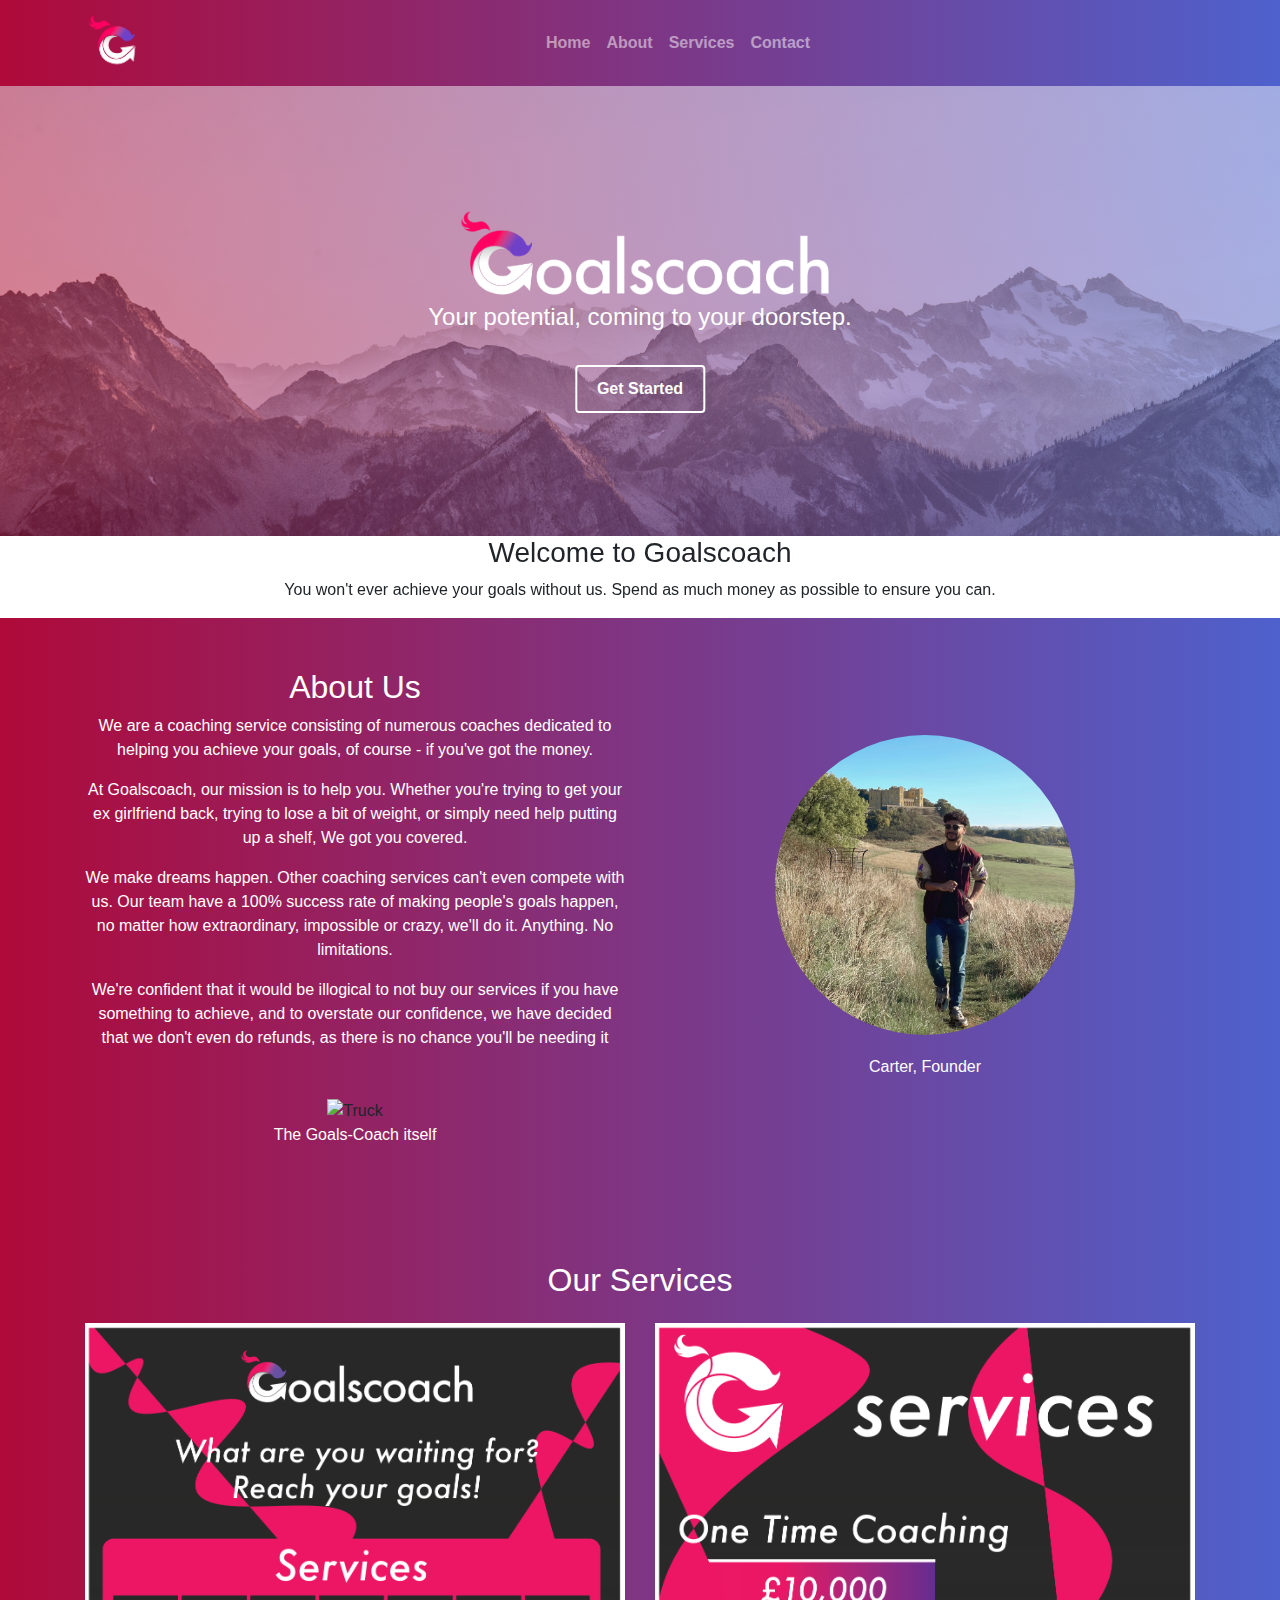
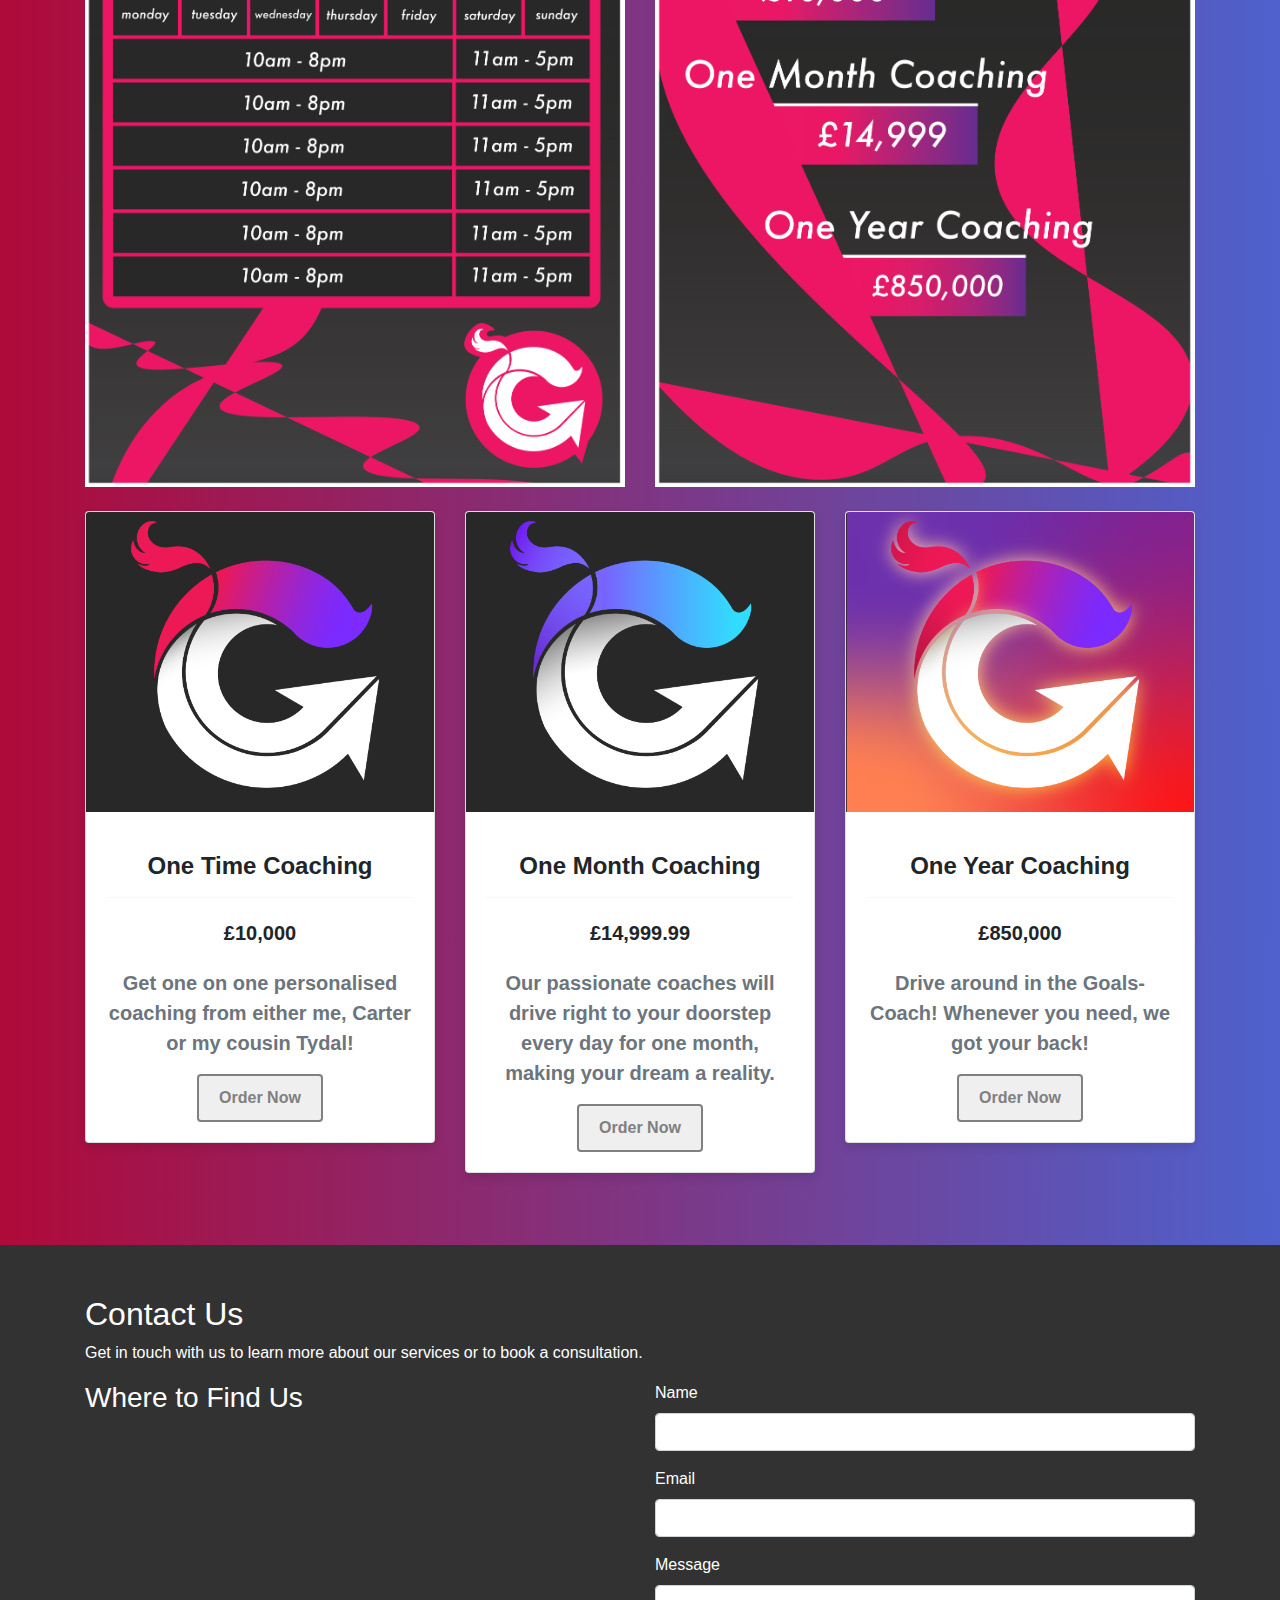
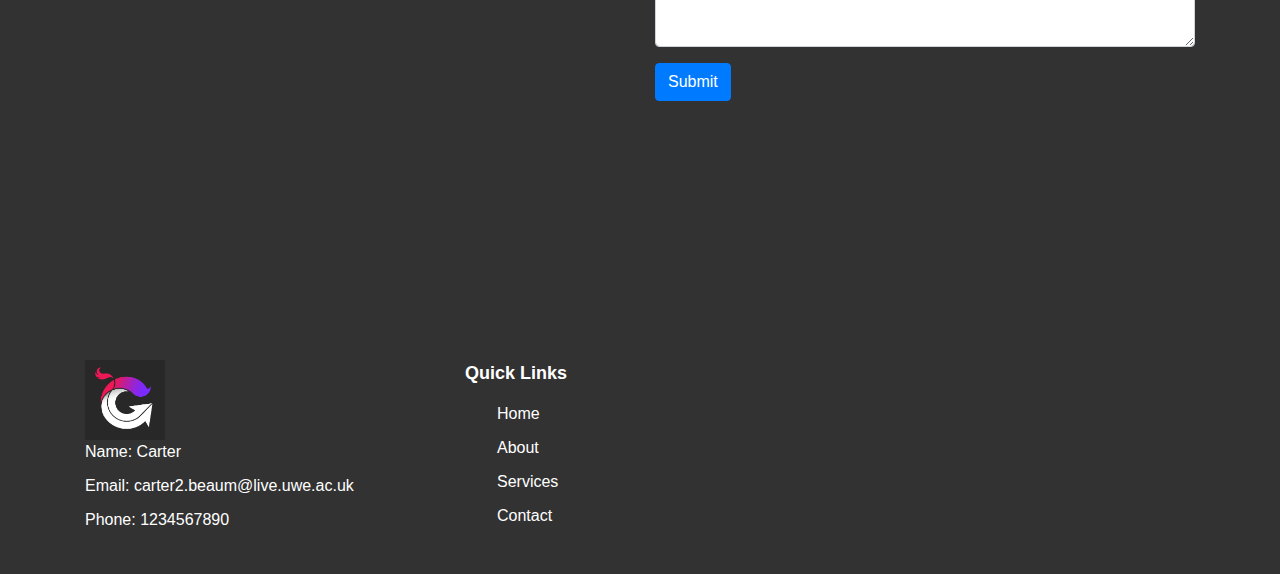
==== index.html @ 4cb3de2d "commit" ====
<!DOCTYPE html>
<html lang="en">

<head>
  <meta charset="UTF-8">
  <meta name="viewport" content="width=device-width, initial-scale=1">
  <title>Goalscoach - Your potential, coming to your doorstep</title>
  <link rel="stylesheet" href="css/bootstrap.min.css">
  <link rel="stylesheet" href="styles.css">
</head>

<!-- good navbar -->
<body>
  <nav class="navbar navbar-expand-lg navbar-dark">
    <div class="container">
      <div class="navbar-middle">
        <a class="navbar-brand" href="#">
          <img src="images/assignmentlogo.png" alt="logo" class="logo-img img-fluid">
        </a>
        <button class="navbar-toggler" type="button" data-bs-toggle="collapse" data-bs-target="#navbarSupportedContent">
          <span class="navbar-toggler-icon"></span>
        </button>
      </div>
      <div class="collapse navbar-collapse show" id="navbarSupportedContent">
        <ul class="navbar-nav m-auto my-2 my-lg-0 ms-auto">
          <li class="nav-item">
            <a class="nav-link" href="#">Home</a>
          </li>
          <li class="nav-item">
            <a class="nav-link" href="#about">About</a>
          </li>
          <li class="nav-item">
            <a class="nav-link" href="#services">Services</a>
          </li>
          <li class="nav-item">
            <a class="nav-link" href="#contact">Contact</a>
          </li>
        </ul>
      </div>
    </div>
  </nav>
  
  <!-- COVER IMAGE -->
  <header class="coverimage">
    <div class="coveroverlay"></div>
    <div class="covertext">
      <img src="images/GoalscoachLogo.png" alt="GoalscoachLogo" class="logo-text-image">
      <p>Your potential, coming to your doorstep.</p>
      <a href="#services" class="btn-get-started">Get Started</a>
    </div>
  </header>

<!-- JUMBOTRON
<div class="jumbotron jumbotron-fluid">
  <div class="container text-center">
    <p class="lead">Unlock Your Potential, Today.</p>
  </div>
</div> -->

<!-- CAROUSEL -->
<div class="container">
  <div id="carouselExampleSlidesOnly" class="carousel slide" data-bs-ride="carousel">
    <div class="carousel-inner text-center">
      <div class="carousel-item active">
        <h3>Welcome to Goalscoach</h3>
        <p>You won't ever achieve your goals without us. Spend as much money as possible to ensure you can.</p>
      </div>
      <div class="carousel-item">
        <h3>Struggling to achieve your goals?</h3>
        <p>You're in luck. Our esteemed coaches are perspicacious enough to help you achieve your goals.</p>
      </div>
      <div class="carousel-item">
        <h3>Having doubts?</h3>
        <p>Are coaches are dedicated, we'll be at your doorstep no more than a second after you purchase.</p>
      </div>
    </div>
  </div>
</div>

  

<!-- ABOUT SECTION -->
<section id="about">
  <div class="container">
    <div class="row justify-content-center align-items-center">
      <div class="col-md-6 text-center">
        <h2 class="text-white">About Us</h2>
        <p class="text-white">We are a coaching service consisting of numerous coaches dedicated to helping you achieve your goals, of course - if you've got the money.</p>
        <p class="text-white">At Goalscoach, our mission is to help you. Whether you're trying to get your ex girlfriend back, trying to lose a bit of weight, or simply need help putting up a shelf, We got you covered.</p>
        <p class="text-white">We make dreams happen. Other coaching services can't even compete with us. Our team have a 100% success rate of making people's goals happen, no matter how extraordinary, impossible or crazy, we'll do it. Anything. No limitations.</p>
        <p class="text-white">We're confident that it would be illogical to not buy our services if you have something to achieve, and to overstate our confidence, we have decided that we don't even do refunds, as there is no chance you'll be needing it</p>
        <div class="row justify-content-center mt-5">
          <div class="col-md-14 text-center">
            <img src="images/truckimage.png" alt="Truck" class="img-fluid truck-img">
            <p class="text-white">The Goals-Coach itself</p>
          </div>
        </div>
      </div>
      <div class="col-md-6 text-center">
        <img src="images/carter.jpeg" alt="Carter" class="img-fluid about-img">
        <p class="text-white">Carter, Founder</p>
      </div>
    </div>
  </div>
</section>

  
  <!-- SERVICES -->
  <section id="services" class="py-5 bg-grey">
    <div class="container">
      <h2 class="text-center mb-4 text-white">Our Services</h2>
      <div class="row">
        <div class="col-md-6 mb-4">
          <img src="images/services1.png" alt="Service 1" class="img-fluid services-img">
        </div>
        <div class="col-md-6 mb-4">
          <img src="images/services2.png" alt="Service 2" class="img-fluid services-img">
        </div>
        <div class="col-md-4 mb-4">
          <div class="card text-center bg-light-grey">
            <img src="images/goalscoach1.png" alt="onetime" class="card-img-top">
            <div class="card-body">
              <h5 class="card-title text">One Time Coaching</h5>
              <hr>
              <p class="card-text text">£10,000</p>
              <p class="card-text text-muted">Get one on one personalised coaching from either me, Carter or my cousin Tydal!</p>
              <button class="btn-custom">Order Now</button>
            </div>
          </div>
        </div>
        <div class="col-md-4 mb-4">
          <div class="card text-center bg-light-grey">
            <img src="images/goalscoach2.png" alt="onemonth" class="card-img-top">
            <div class="card-body">
              <h5 class="card-title text">One Month Coaching</h5>
              <hr>
              <p class="card-text text">£14,999.99</p>
              <p class="card-text text-muted">Our passionate coaches will drive right to your doorstep every day for one month, making your dream a reality.</p>
              <button class="btn-custom">Order Now</button>
            </div>
          </div>
        </div>
        <div class="col-md-4 mb-4">
          <div class="card text-center bg-light-grey">
            <img src="images/goalscoach3.png" alt="oneyear" class="card-img-top">
            <div class="card-body">
              <h5 class="card-title text">One Year Coaching</h5>
              <hr>
              <p class="card-text text">£850,000</p>
              <p class="card-text text-muted">Drive around in the Goals-Coach! Whenever you need, we got your back!</p>
              <button class="btn-custom">Order Now</button>
            </div>
          </div>
        </div>
      </div>
    </div>
  </section>
  
  

  
<!-- CONTACT  -->

  <section id="contact">
    <div class="container">
      <h2>Contact Us</h2>
      <p>Get in touch with us to learn more about our services or to book a consultation.</p>
      <div class="row">
        <div class="col-md-6">
          <h3>Where to Find Us</h3>
          <iframe src="https://www.google.com/maps/embed?pb=!1m18!1m12!1m3!1d2483.872260535035!2d-2.599321284279427!3d51.45372897963005!2m3!1f0!2f0!3f0!3m2!1i1024!2i768!4f13.1!3m3!1m2!1s0x487194d86ce2ad2d%3A0xd74a04f4d9e5243!2sBristol%20BS1!5e0!3m2!1sen!2suk!4v1652221754484!5m2!1sen!2suk" width="100%" height="450" style="border:0;" allowfullscreen="" loading="lazy"></iframe>
        </div>
        <div class="col-md-6">
          <form>
            <div class="mb-3">
              <label for="name" class="form-label">Name</label>
              <input type="text" class="form-control" id="name" name="name">
            </div>
            <div class="mb-3">
              <label for="email" class="form-label">Email</label>
              <input type="email" class="form-control" id="email" name="email">
            </div>
            <div class="mb-3">
              <label for="message" class="form-label">Message</label>
              <textarea class="form-control" id="message" name="message"></textarea>
            </div>
            <button type="submit" class="btn btn-primary">Submit</button>
          </form>
        </div>
      </div>
    </div>
  </section>
  
  <!-- POSTERS -->
  <!-- <section class="posters" style="background-color: #333333; color: white;">
    <div class="container">
      <h2 class="text-center">Check Out Our Posters</h2>
      <div class="row justify-content-center align-items-center">
        <div class="col-md-6 text-center">
          <img src="images/poster1.png" alt="Goalscoach Poster 1" class="img-fluid poster-img">
          <p class="poster-caption">Poster 1</p>
        </div>
        <div class="col-md-6 text-center">
          <img src="images/poster1.png" alt="Goalscoach Poster 2" class="img-fluid poster-img">
          <p class="poster-caption">Poster 2</p>
        </div>
      </div>
    </div>
  </section> -->

  <!-- FOOTER -->
  <footer>
    <div class="container">
      <div class="row">
        <div class="col-md-4">
          <div class="footer-logo">
            <img src="images/goalscoach1.png" alt="Logo" class="footer-logo-img">
          </div>
          <div class="footer-contact">
            <p>Name: Carter</p>
            <p>Email: carter2.beaum@live.uwe.ac.uk</p>
            <p>Phone: 1234567890</p>
          </div>
        </div>
        <div class="col-md-4">
          <div class="footer-title">Quick Links</div>
          <ul class="footer-links">
            <li><a href="#">Home</a></li>
            <li><a href="#about">About</a></li>
            <li><a href="#services">Services</a></li>
            <li><a href="#contact">Contact</a></li>
          </ul>
        </div>
    </div>
  </footer>
  




<link rel="stylesheet" href="https://stackpath.bootstrapcdn.com/bootstrap/4.5.2/css/bootstrap.min.css">

<script src="https://code.jquery.com/jquery-3.5.1.slim.min.js"></script>
<script src="https://cdn.jsdelivr.net/npm/@popperjs/core@2.9.3/dist/esm/popper.min.js"></script>
<script src="https://stackpath.bootstrapcdn.com/bootstrap/4.5.2/js/bootstrap.min.js"></script>
<script src="js/bootstrap.min.js"></script>
<script src="http://ajax.googleapis.com/ajax/libs/jquery/2.1.1/jquery.min.js"></script>
<script src="http://maxcdn.bootstrapcdn.com/bootstrap/3.3.7/js/bootstrap.min.js"></script>
</html>
---- styles.css ----
/* Fonts */
@import url('https://fonts.googleapis.com/css2?family=Avenir&display=swap');

/* NAVBAR */
.navbar {
  background: linear-gradient(90deg, rgb(175, 10, 57), rgb(78, 97, 205));
}

.navbar-brand img {
  height: 60px;
  width: auto;
}

.navbar-nav .nav-link {
  font-weight: bold;
}



/* HEADER SECTION */
.coverimage {
  position: relative;
  height: 450px;
  background: linear-gradient(90deg, rgba(175, 175, 175, 0.5), rgba(75, 75, 75, 0.5));
  background-image: url('images/mount.jpeg');
  background-size: cover;
  background-position: center;
  background-repeat: no-repeat;
}

.coveroverlay {
  position: absolute;
  top: 0;
  left: 0;
  height: 100%;
  width: 100%;
  background: linear-gradient(90deg, rgba(175, 10, 57, 0.5), rgba(78, 97, 205, 0.5));
}

.covertext {
  text-align: center;
  position: absolute;
  top: 50%;
  left: 50%;
  transform: translate(-50%, -50%);
  color: white;
}

.covertext h1 {
  font-size: 70px;
  margin: 0;
}

.covertext p {
  font-size: 24px;
  margin-bottom: 30px;
}

/* Goalscoach logo */
.logo-text-image {
  height: 90px;
  margin-left: 10px;
  align-items: center;
}
.btn-get-started {
  display: inline-block;
  color: white;
  border: 2px solid white;
  padding: 10px 20px;
  border-radius: 4px;
  font-size: 16px;
  font-weight: bold;
  transition: background-color 0.3s ease, color 0.3s ease;
}

.btn-get-started:hover {
  background-color: white;
  color: rgb(232, 14, 101);
  text-decoration: none;
}
/* ABOUT SECTION */
#about {
  background: linear-gradient(90deg, rgb(175, 10, 57), rgb(78, 97, 205));
  padding-top: 50px;
  padding-bottom: 50px;
}

.about-img {
  height: 300px;
  width: 300px;
  border-radius: 50%;
  margin-bottom: 20px;
}

.truck-img {
  height: 300px;
}



/* SERVICES SECTION */
.bg-grey {
  background: linear-gradient(90deg, rgb(175, 10, 57), rgb(78, 97, 205));
}

.card {
  border: none;
  box-shadow: 0px 5px 10px rgba(0, 0, 0, 0.1);
}

.card-img-top {
  object-fit: cover;
  height: 300px;
}

.card-title {
  font-size: 24px;
  font-weight: bold;
  margin-top: 20px;
}

.card-text {
  font-size: 20px;
  font-weight: bold;
  margin-top: 20px;
}

.btn-custom {
  display: inline-block;
  color: gray;
  border: 2px solid gray;
  padding: 10px 20px;
  border-radius: 4px;
  font-size: 16px;
  font-weight: bold;
  transition: background-color 0.3s ease, color 0.3s ease;
}



/* CONTACT SECTION */
#contact {
  background-color: rgb(50, 50, 50);
  color: white;
  padding: 50px 0;
}

  
/* FOOTER SECTION */
footer {
  background-color: rgb(50, 50, 50);
  padding: 30px 0;
  color: #fff;
}

.footer-logo-img {
  height: 80px;
}

.footer-contact p {
  margin-bottom: 10px;
}

.footer-title {
  font-size: 18px;
  font-weight: bold;
  margin-bottom: 15px;
}

.footer-links li {
  list-style-type: none;
  margin-bottom: 10px;
}

.footer-links a {
  color: #fff;
  text-decoration: none;
}
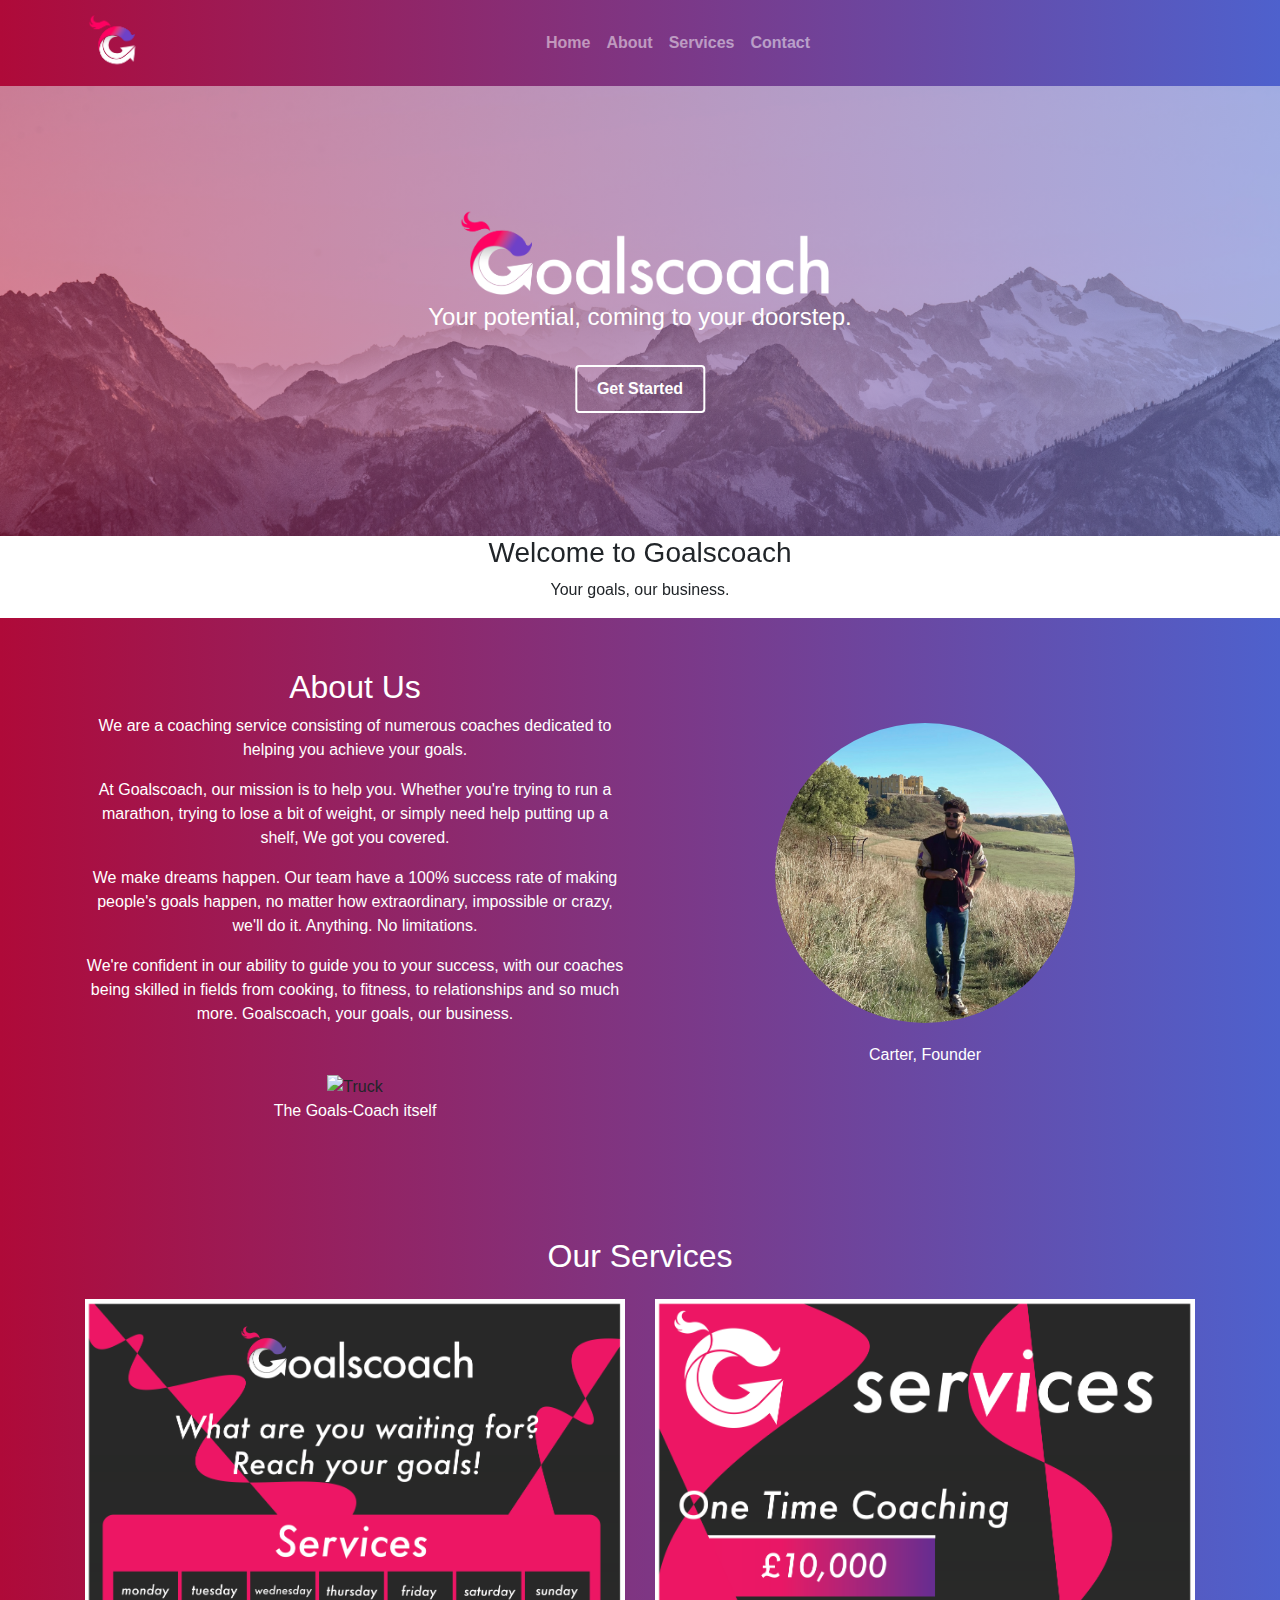
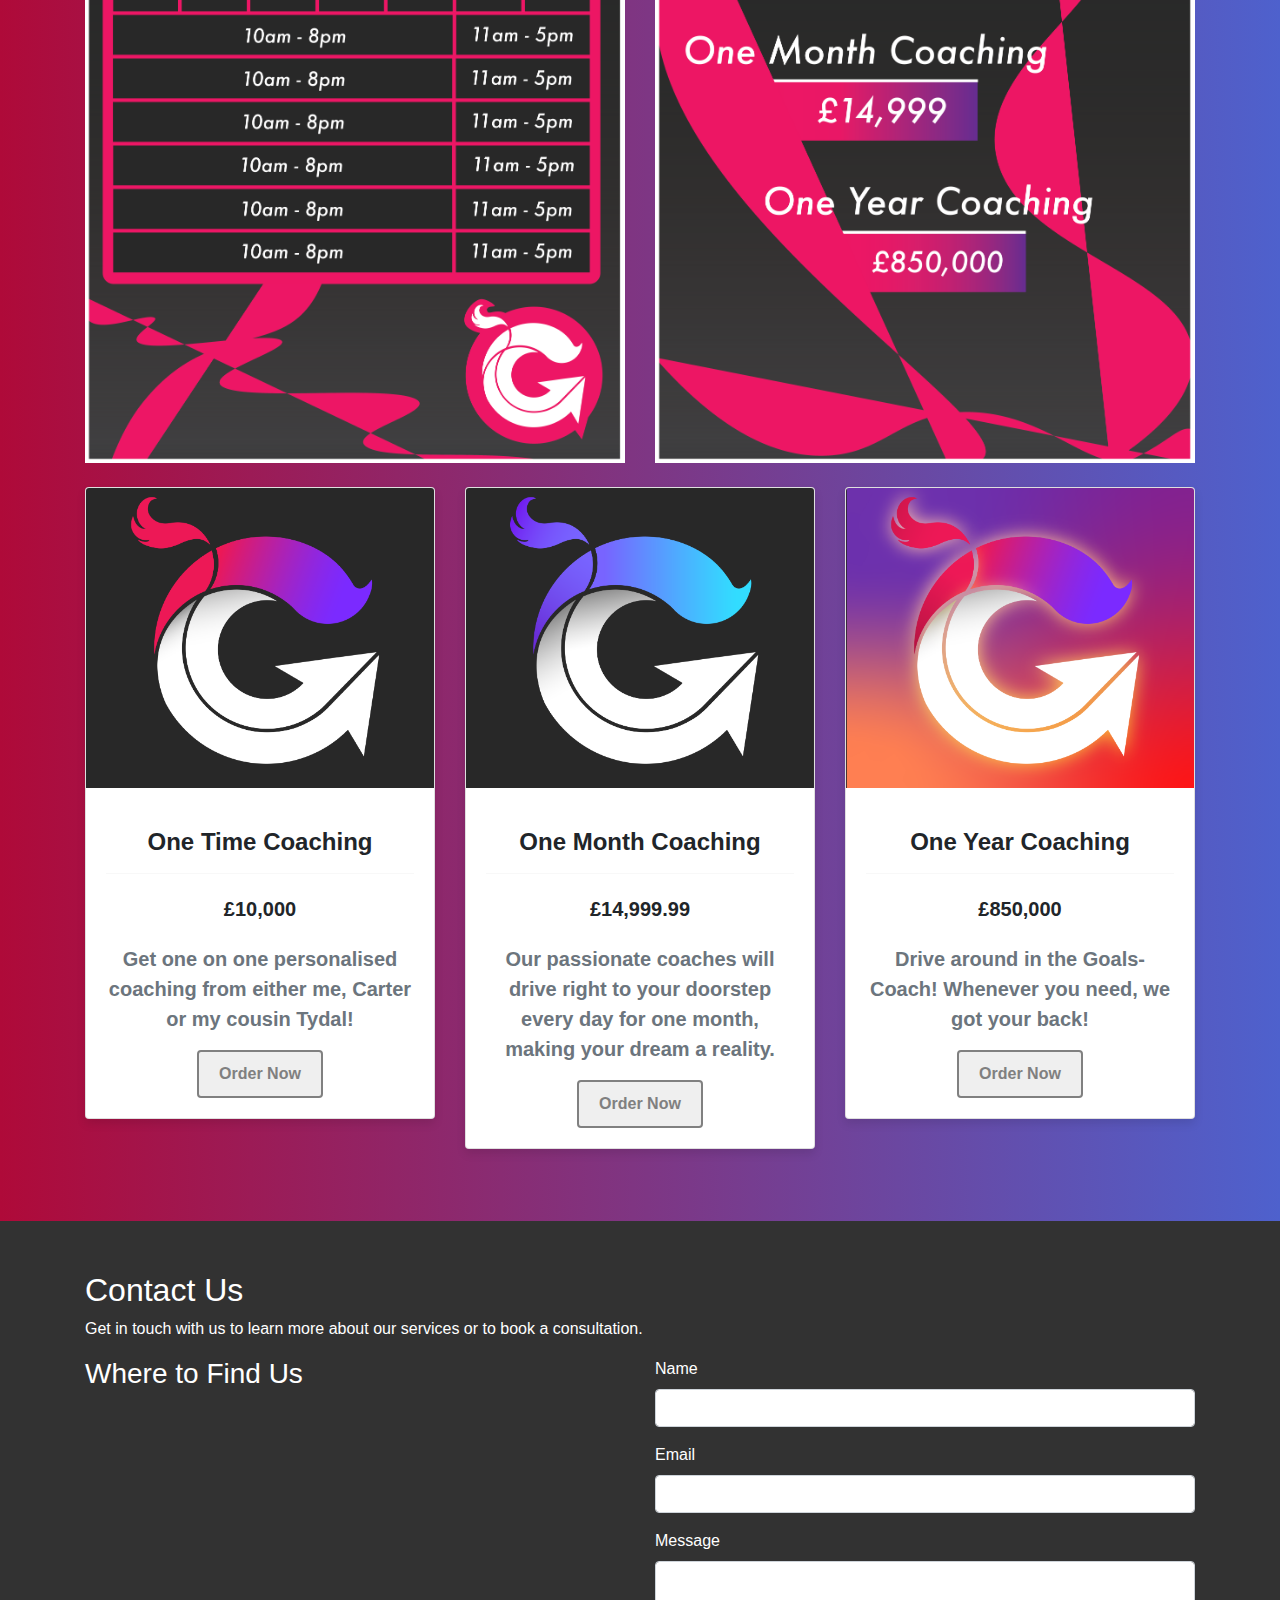
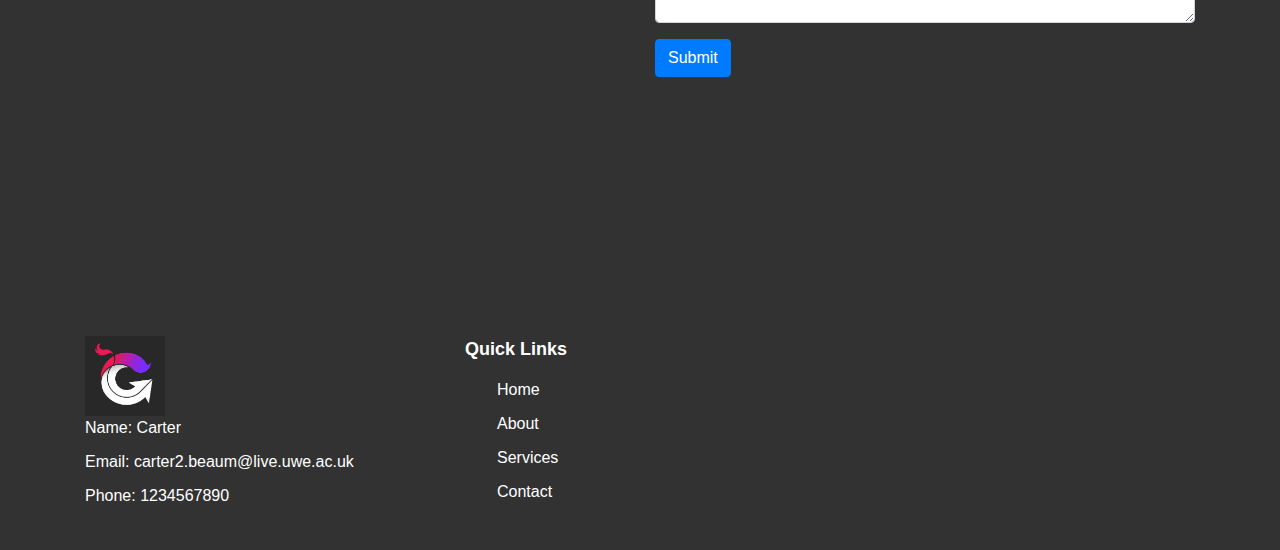
==== commit f6e7da60: "commit" ====
--- a/index.html
+++ b/index.html
@@ -63,7 +63,7 @@
     <div class="carousel-inner text-center">
       <div class="carousel-item active">
         <h3>Welcome to Goalscoach</h3>
-        <p>You won't ever achieve your goals without us. Spend as much money as possible to ensure you can.</p>
+        <p>Your goals, our business.</p>
       </div>
       <div class="carousel-item">
         <h3>Struggling to achieve your goals?</h3>
@@ -85,10 +85,10 @@
     <div class="row justify-content-center align-items-center">
       <div class="col-md-6 text-center">
         <h2 class="text-white">About Us</h2>
-        <p class="text-white">We are a coaching service consisting of numerous coaches dedicated to helping you achieve your goals, of course - if you've got the money.</p>
-        <p class="text-white">At Goalscoach, our mission is to help you. Whether you're trying to get your ex girlfriend back, trying to lose a bit of weight, or simply need help putting up a shelf, We got you covered.</p>
-        <p class="text-white">We make dreams happen. Other coaching services can't even compete with us. Our team have a 100% success rate of making people's goals happen, no matter how extraordinary, impossible or crazy, we'll do it. Anything. No limitations.</p>
-        <p class="text-white">We're confident that it would be illogical to not buy our services if you have something to achieve, and to overstate our confidence, we have decided that we don't even do refunds, as there is no chance you'll be needing it</p>
+        <p class="text-white">We are a coaching service consisting of numerous coaches dedicated to helping you achieve your goals.</p>
+        <p class="text-white">At Goalscoach, our mission is to help you. Whether you're trying to run a marathon, trying to lose a bit of weight, or simply need help putting up a shelf, We got you covered.</p>
+        <p class="text-white">We make dreams happen. Our team have a 100% success rate of making people's goals happen, no matter how extraordinary, impossible or crazy, we'll do it. Anything. No limitations.</p>
+        <p class="text-white">We're confident in our ability to guide you to your success, with our coaches being skilled in fields from cooking, to fitness, to relationships and so much more. Goalscoach, your goals, our business.</p>
         <div class="row justify-content-center mt-5">
           <div class="col-md-14 text-center">
             <img src="images/truckimage.png" alt="Truck" class="img-fluid truck-img">
